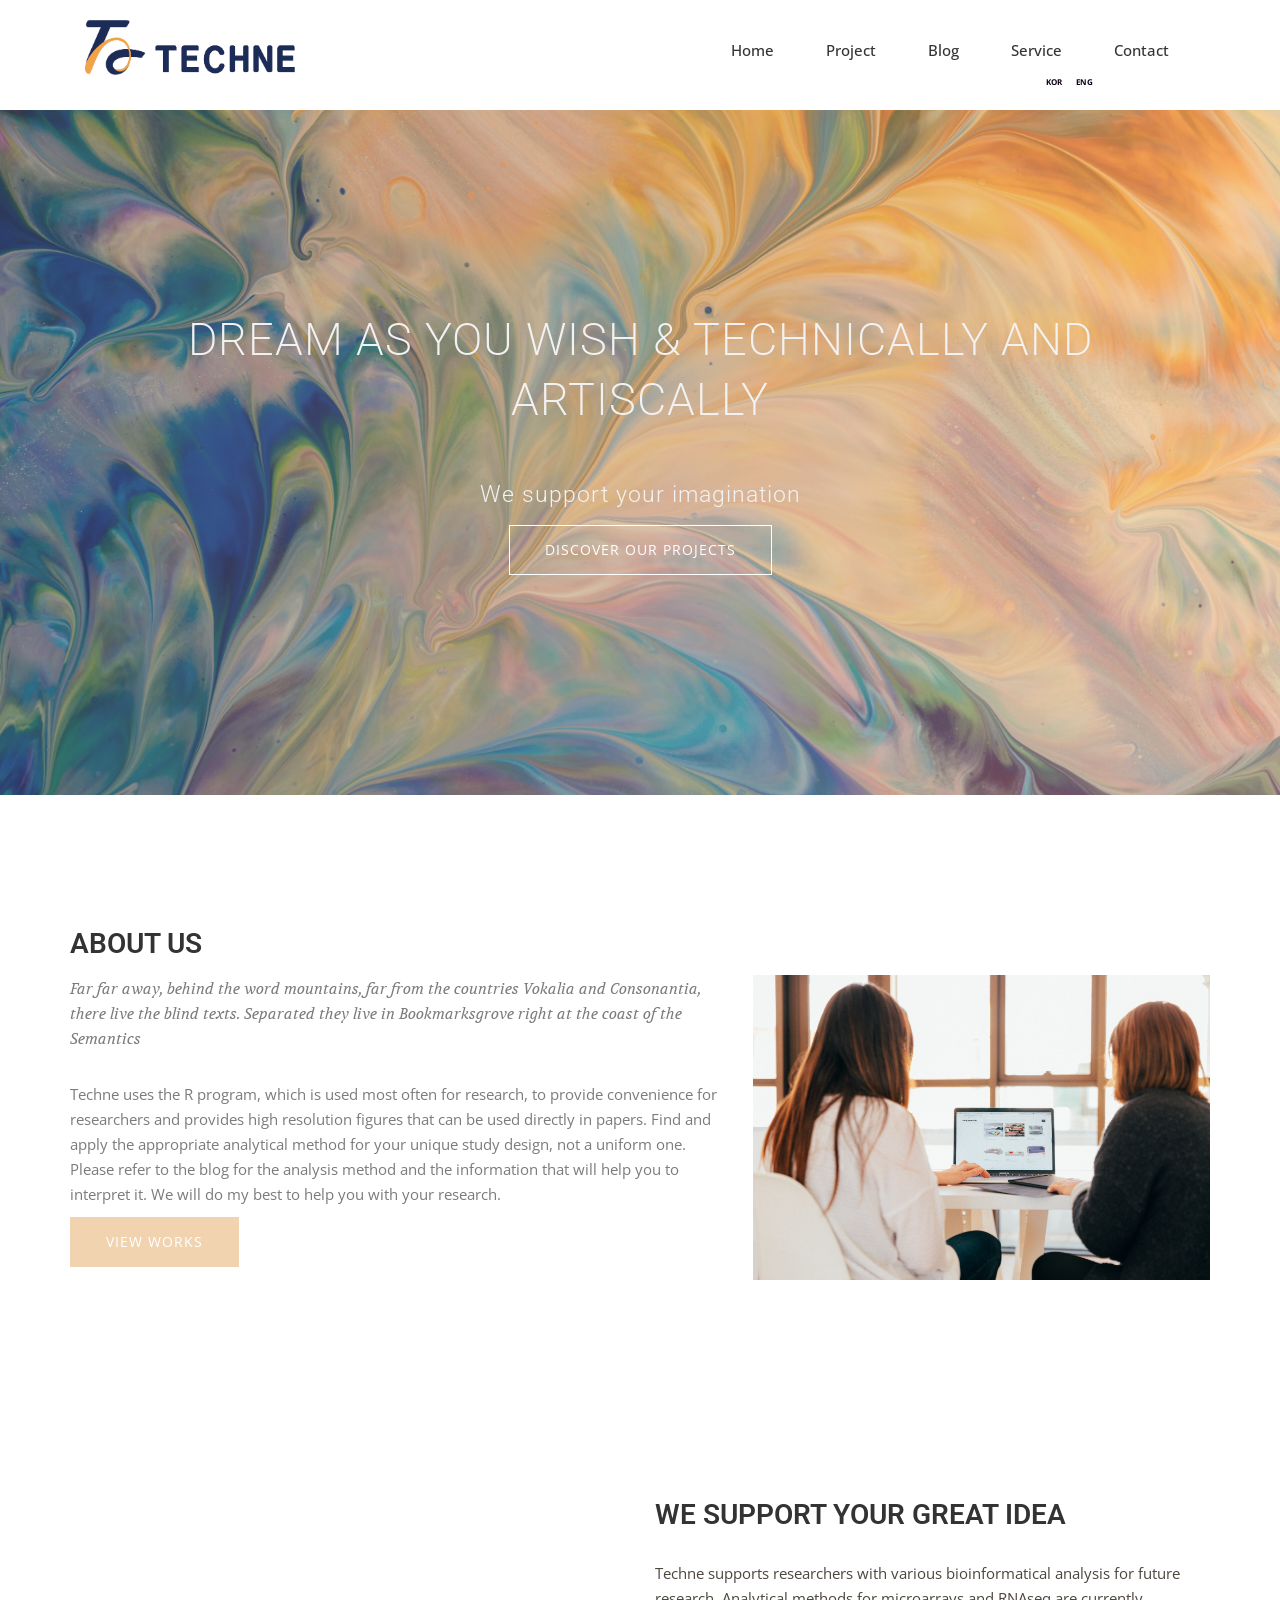
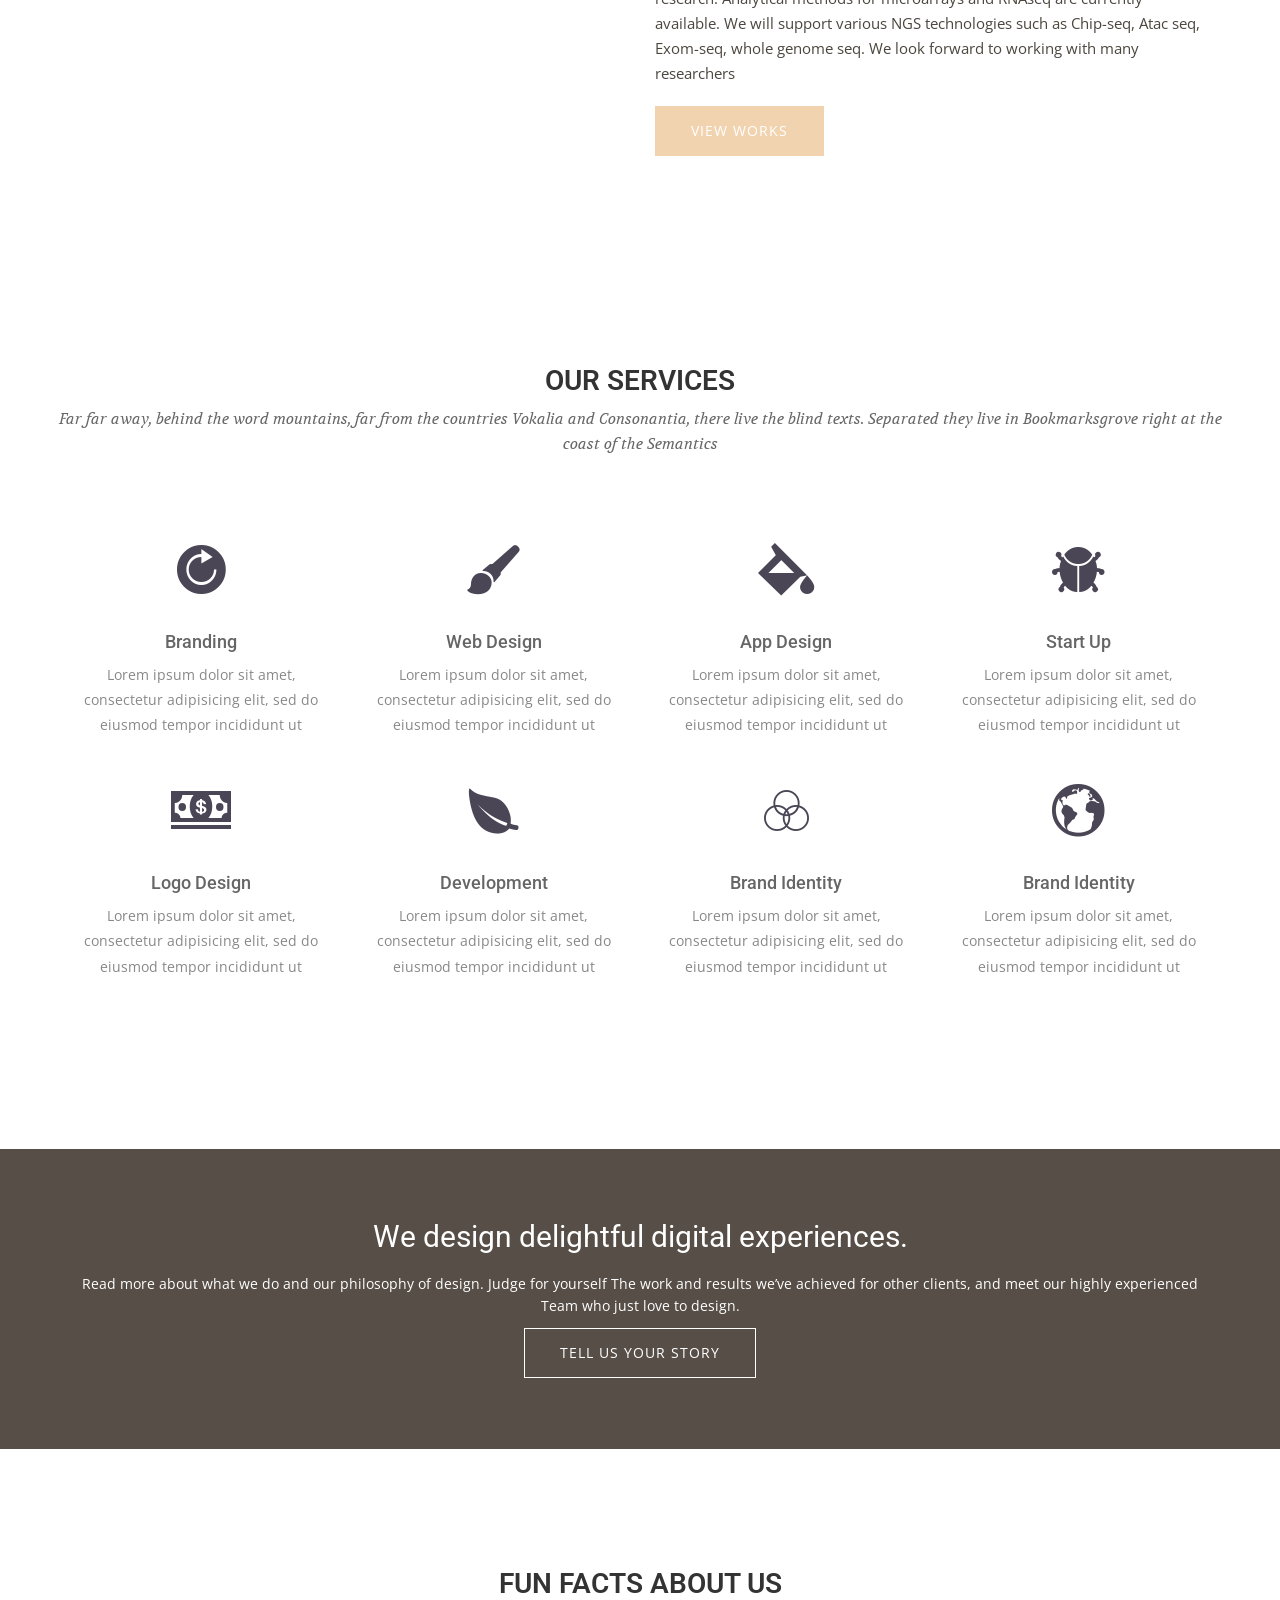
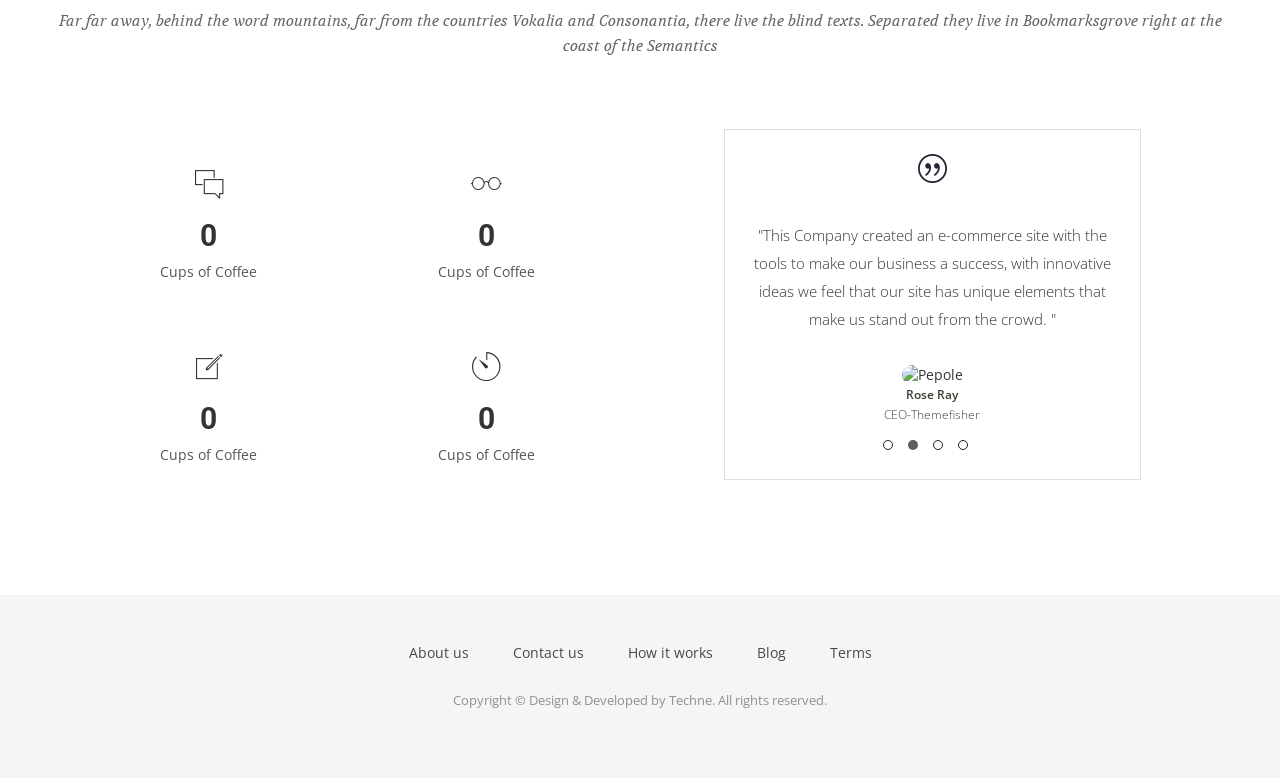
==== index.html @ 2c63ec77 "rebuilding site 2019년 12월  4일 수요일 17시 07분 11초 KST" ====
<!DOCTYPE html>
<html>
<head>
	
	<meta charset="utf-8">
<meta http-equiv="X-UA-Compatible" content="IE=edge">
<meta name="viewport" content="width=device-width, initial-scale=1">
<meta name="description" content="Airspace Hugo theme">
<meta name="author" content="Somrat">










<title>Techne homepage</title>

<meta name="generator" content="Hugo 0.59.0" />


    <link rel="stylesheet" href="https://techne316.github.io/css/owl.carousel.css" />
    <link rel="stylesheet" href="https://techne316.github.io/css/bootstrap.min.css" />
    <link rel="stylesheet" href="https://techne316.github.io/css/font-awesome.min.css" />
    <link rel="stylesheet" href="https://techne316.github.io/css/ionicons.min.css" />
    <link rel="stylesheet" href="https://techne316.github.io/css/animate.css" />
    <link rel="stylesheet" href="https://techne316.github.io/css/syntax.css" />
    <link rel="stylesheet" href="https://techne316.github.io/css/venobox.css" />
<!-- Main Stylesheet -->

<link rel="stylesheet" href="https://techne316.github.io/css/style.min.css" integrity="" media="screen">



<script src="https://techne316.github.io/js/jquery-1.10.2.min.js"></script>
<script src="https://techne316.github.io/js/bootstrap.min.js"></script>
<script src="https://techne316.github.io/js/owl.carousel.min.js"></script>
<script src="https://techne316.github.io/js/plugins.js"></script>
<script src="https://techne316.github.io/js/venobox.min.js"></script>


<!-- Main Script -->

<script src="https://techne316.github.io/js/main.min.js"></script>

<!-- google analitycs -->
<script>
    (function(i,s,o,g,r,a,m){i['GoogleAnalyticsObject']=r;i[r]=i[r]||function(){
    (i[r].q=i[r].q||[]).push(arguments)},i[r].l=1*new Date();a=s.createElement(o),
    m=s.getElementsByTagName(o)[0];a.async=1;a.src=g;m.parentNode.insertBefore(a,m)
    })(window,document,'script','//www.google-analytics.com/analytics.js','ga');
    ga('create', 'Your ID', 'auto');
    ga('send', 'pageview');
</script>




</head>
<body>

	
<header>
  <div class="container">
    <div class="row">
      <div class="col-md-12">

        
        <nav class="navbar navbar-default">
          <div class="container-fluid">
            
            <div class="navbar-header">
              <button type="button" class="navbar-toggle collapsed" data-toggle="collapse" data-target="#bs-example-navbar-collapse-1">
              </button>
              <a class="navbar-brand" href="https://techne316.github.io/">
                <img src="https://techne316.github.io/img/Techne.png" alt="Techne homepage Logo" style="width:210px;height:55px;">
              </a>
            </div>

            
              <div class="collapse navbar-collapse" id="bs-example-navbar-collapse-1">
                <ul class="nav navbar-nav navbar-right">
                  <li><a href="https://techne316.github.io/"> Home </a>
                  </li>
                  
                  
                  <li class="nav-item dropdown">
                    <a class="nav-link dropdown-toggle" href="#" role="button" data-toggle="dropdown" aria-haspopup="true" aria-expanded="false">
                      Project
                    </a>
                    <div class="dropdown-menu" >
                      
                      <a class="dropdown-item" href="/microarray">Microarray</a>
                      
                      <a class="dropdown-item" href="/rnaseq">RNAseq</a>
                      
                    </div>
                  </li>
                  
                  
                  
                  <li class="nav-item">
                    <a class="nav-link" href="/blog">Blog</a>
                  </li>
                  
                  
                  
                  <li class="nav-item">
                    <a class="nav-link" href="/service">Service</a>
                  </li>
                  
                  
                  
                  <li class="nav-item">
                    <a class="nav-link" href="/contact">Contact</a>
                  </li>
                  
                  
                </ul>
               </div> 
          </div>
        </nav> 
               <div class ="row">
                 <div class="col-md-10"></div>
                 <div class="col-md-2">
                  <ul class="list-inline lang-list">
                  
                  <li class="list-inline-item"><a href="https://techne316.github.io/kor/" style="text-align:right;font-size:60%;">KOR</a></li>
                  
                  <li class="list-inline-item"><a href="https://techne316.github.io/" style="text-align:right;font-size:60%;">ENG</a></li>
                  
                  </ul>
                 </div> 

      </div>
    </div>
  </div>

</header>

	
<!-- Slider Start -->
<section id="slider" style="background-image: url('https://techne316.github.io/img/pawel-czerwinski-aMPfitH2tT0-unsplash.jpg.webp'),url('https://techne316.github.io/img/pawel-czerwinski-aMPfitH2tT0-unsplash.jpg');">
    <div class="container">
        <div class="row">
            <div class="col-md-10 col-md-offset-1">
                <div class="block text-center">
                    <h1 class="animated fadeInUp text-uppercase">Dream as you wish & technically and artiscally</h1>
                    <p class="animated fadeInUp">We support your imagination</p>
                    <a class="btn btn-main btn-solid-border" href="https://techne316.github.io/" >Discover Our Projects</a>
                </div>
            </div>
        </div>
    </div>
</section>


	
<section id="intro">
  <div class="container">
    <div class="row">
      <div class="col-md-7 col-sm-12">
        <div class="block">
          <div class="section-title">
            <h2>About Us</h2>
            <p>Far far away, behind the word mountains, far from the countries Vokalia and Consonantia, there live the blind texts. Separated they live in Bookmarksgrove right at the coast of the Semantics</p>
          </div>
          <p>Techne uses the R program, which is used most often for research, to provide convenience for researchers and provides high resolution figures that can be used directly in papers. Find and apply the appropriate analytical method for your unique study design, not a uniform one. Please refer to the blog for the analysis method and the information that will help you to interpret it. We will do my best to help you with your research.</p>
          
          <a href="#" class="btn btn-main">View Works</a>
      
        </div>
      </div>
      <div class="col-md-5 col-sm-12">
        <div class="block">
         <img src=" https://techne316.github.io/img/kobu-agency-7okkFhxrxNw-unsplash.jpg " alt="Img">
        </div>
      </div>
    </div>
  </div>
</section>

	<section id="feature" style="background-image: url('https://techne316.github.io/img/allie-smith-zp-0uEqBwpU-unsplash.jpg.webp'),url('https://techne316.github.io/img/allie-smith-zp-0uEqBwpU-unsplash.jpg');">
<div class="container">
  <div class="row">
    <div class="col-md-6 col-md-offset-6">
      <h2 class="text-uppercase">We support your great idea</h2>
      <p>
      	Techne supports researchers with various bioinformatical analysis for future research. Analytical methods for microarrays and RNAseq are currently available. We will support various NGS technologies such as Chip-seq, Atac seq, Exom-seq, whole genome seq. We look forward to working with many researchers
      </p>
      
      	<a href="#" class="btn btn-main">View Works</a>
      
    </div>
  </div>
</div>
</section>

	


<section id="service">
  <div class="container">

    
    <div class="row">
      <div class="section-title">
        <h2>Our Services</h2>
        <p>Far far away, behind the word mountains, far from the countries Vokalia and Consonantia, there live the blind texts. Separated they live in Bookmarksgrove right at the coast of the Semantics
</p>
      </div>
    </div>

    
    <div class="row">
      
      <div class="col-sm-6 col-md-3">
        <div class="service-item">
          <i class="ion-ios-refresh"></i>
          <h4>Branding</h4>
          <p>Lorem ipsum dolor sit amet, consectetur adipisicing elit, sed do eiusmod tempor incididunt ut
</p>
        </div>
      </div>
      
      <div class="col-sm-6 col-md-3">
        <div class="service-item">
          <i class="ion-paintbrush"></i>
          <h4>Web Design</h4>
          <p>Lorem ipsum dolor sit amet, consectetur adipisicing elit, sed do eiusmod tempor incididunt ut
</p>
        </div>
      </div>
      
      <div class="col-sm-6 col-md-3">
        <div class="service-item">
          <i class="ion-paintbucket"></i>
          <h4>App Design</h4>
          <p>Lorem ipsum dolor sit amet, consectetur adipisicing elit, sed do eiusmod tempor incididunt ut
</p>
        </div>
      </div>
      
      <div class="col-sm-6 col-md-3">
        <div class="service-item">
          <i class="ion-bug"></i>
          <h4>Start Up</h4>
          <p>Lorem ipsum dolor sit amet, consectetur adipisicing elit, sed do eiusmod tempor incididunt ut
</p>
        </div>
      </div>
      
      <div class="col-sm-6 col-md-3">
        <div class="service-item">
          <i class="ion-cash"></i>
          <h4>Logo Design</h4>
          <p>Lorem ipsum dolor sit amet, consectetur adipisicing elit, sed do eiusmod tempor incididunt ut
</p>
        </div>
      </div>
      
      <div class="col-sm-6 col-md-3">
        <div class="service-item">
          <i class="ion-leaf"></i>
          <h4>Development</h4>
          <p>Lorem ipsum dolor sit amet, consectetur adipisicing elit, sed do eiusmod tempor incididunt ut
</p>
        </div>
      </div>
      
      <div class="col-sm-6 col-md-3">
        <div class="service-item">
          <i class="ion-ios-color-filter-outline"></i>
          <h4>Brand Identity</h4>
          <p>Lorem ipsum dolor sit amet, consectetur adipisicing elit, sed do eiusmod tempor incididunt ut
</p>
        </div>
      </div>
      
      <div class="col-sm-6 col-md-3">
        <div class="service-item">
          <i class="ion-earth"></i>
          <h4>Brand Identity</h4>
          <p>Lorem ipsum dolor sit amet, consectetur adipisicing elit, sed do eiusmod tempor incididunt ut</p>
        </div>
      </div>
      
    </div>
  </div>
</section>



	
<section id="call-to-action" style="background-image: url('https://techne316.github.io/img/call-to-action-bg.jpg');">
  
  <div class="container">
    <div class="row">
      <div class ="col-md-3"></div>
      <div class="col-md-12">
        <div class="block">
          <h2>We design delightful digital experiences.</h2>
          <p>Read more about what we do and our philosophy of design. Judge for yourself The work and results we’ve achieved for other clients, and meet our highly experienced Team who just love to design.</p>
          
          <a class="btn btn-main btn-solid-border" href="#" >tell us your story</a>
          
        </div>
      </div>
      <div class="col-md-3"></div>
    </div>
  </div>
</section>


	




<section id="testimonial">
  <div class="container">
    
    <div class="row">
      <div class="section-title text-center">
        <h2>Fun Facts About Us</h2>
        <p>Far far away, behind the word mountains, far from the countries Vokalia and Consonantia, there live the blind texts. Separated they live in Bookmarksgrove right at the coast of the Semantics
</p>
      </div>
    </div>

    <div class="row">
      
      <div class="col-md-6">
        <div class="block">
          
          <ul class="counter-box clearfix">
            
            <li>
              <div class="block">
                <i class="ion-ios-chatboxes-outline"></i>
                <h4 class="counter" data-count="2000">0</h4>
                <span>Cups of Coffee</span>
              </div>
            </li>
            
            <li>
              <div class="block">
                <i class="ion-ios-glasses-outline"></i>
                <h4 class="counter" data-count="2000">0</h4>
                <span>Cups of Coffee</span>
              </div>
            </li>
            
            <li>
              <div class="block">
                <i class="ion-ios-compose-outline"></i>
                <h4 class="counter" data-count="2000">0</h4>
                <span>Cups of Coffee</span>
              </div>
            </li>
            
            <li>
              <div class="block">
                <i class="ion-ios-timer-outline"></i>
                <h4 class="counter" data-count="2000">0</h4>
                <span>Cups of Coffee</span>
              </div>
            </li>
            
          </ul>
        </div>
      </div>
      
      
      <div class="col-md-6">
        <div class="testimonial-carousel">
          <div id="testimonial-slider" class="owl-carousel">
            
            <div>
                <img src="https://techne316.github.io/img/cotation.png" alt="IMG">
                <p>"This Company created an e-commerce site with the tools to make our business a success, with innovative ideas we feel that our site has unique elements that make us stand out from the crowd.
"</p>
                <div class="user">
                  <img src="https://techne316.github.io/img/item-img1.jpg" alt="Pepole">
                  <p><span>Rose Ray</span> CEO-Themefisher</p>
                </div>
            </div>
            
            <div>
                <img src="https://techne316.github.io/img/cotation.png" alt="IMG">
                <p>"This Company created an e-commerce site with the tools to make our business a success, with innovative ideas we feel that our site has unique elements that make us stand out from the crowd.
"</p>
                <div class="user">
                  <img src="https://techne316.github.io/img/item-img1.jpg" alt="Pepole">
                  <p><span>Rose Ray</span> CEO-Themefisher</p>
                </div>
            </div>
            
            <div>
                <img src="https://techne316.github.io/img/cotation.png" alt="IMG">
                <p>"This Company created an e-commerce site with the tools to make our business a success, with innovative ideas we feel that our site has unique elements that make us stand out from the crowd.
"</p>
                <div class="user">
                  <img src="https://techne316.github.io/img/item-img1.jpg" alt="Pepole">
                  <p><span>Rose Ray</span> CEO-Themefisher</p>
                </div>
            </div>
            
            <div>
                <img src="https://techne316.github.io/img/cotation.png" alt="IMG">
                <p>"This Company created an e-commerce site with the tools to make our business a success, with innovative ideas we feel that our site has unique elements that make us stand out from the crowd.
"</p>
                <div class="user">
                  <img src="https://techne316.github.io/img/item-img1.jpg" alt="Pepole">
                  <p><span>Rose Ray</span> CEO-Themefisher</p>
                </div>
            </div>
            
          </div>
        </div>
      </div>
      
    </div>
  </div>
</section>



	
<footer>
  <div class="container">
    <div class="row">
      <div class="col-md-12">
        <div class="footer-manu">
          <ul>
            
            <li><a href="#">About us</a></li>
            
            <li><a href="#">Contact us</a></li>
            
            <li><a href="#">How it works</a></li>
            
            <li><a href="#">Blog</a></li>
            
            <li><a href="#">Terms</a></li>
            
          </ul>
        </div>
        <p>Copyright &copy; Design &amp; Developed by Techne. All rights reserved.</p>
      </div>
    </div>
  </div>
</footer>


</body>
</html>
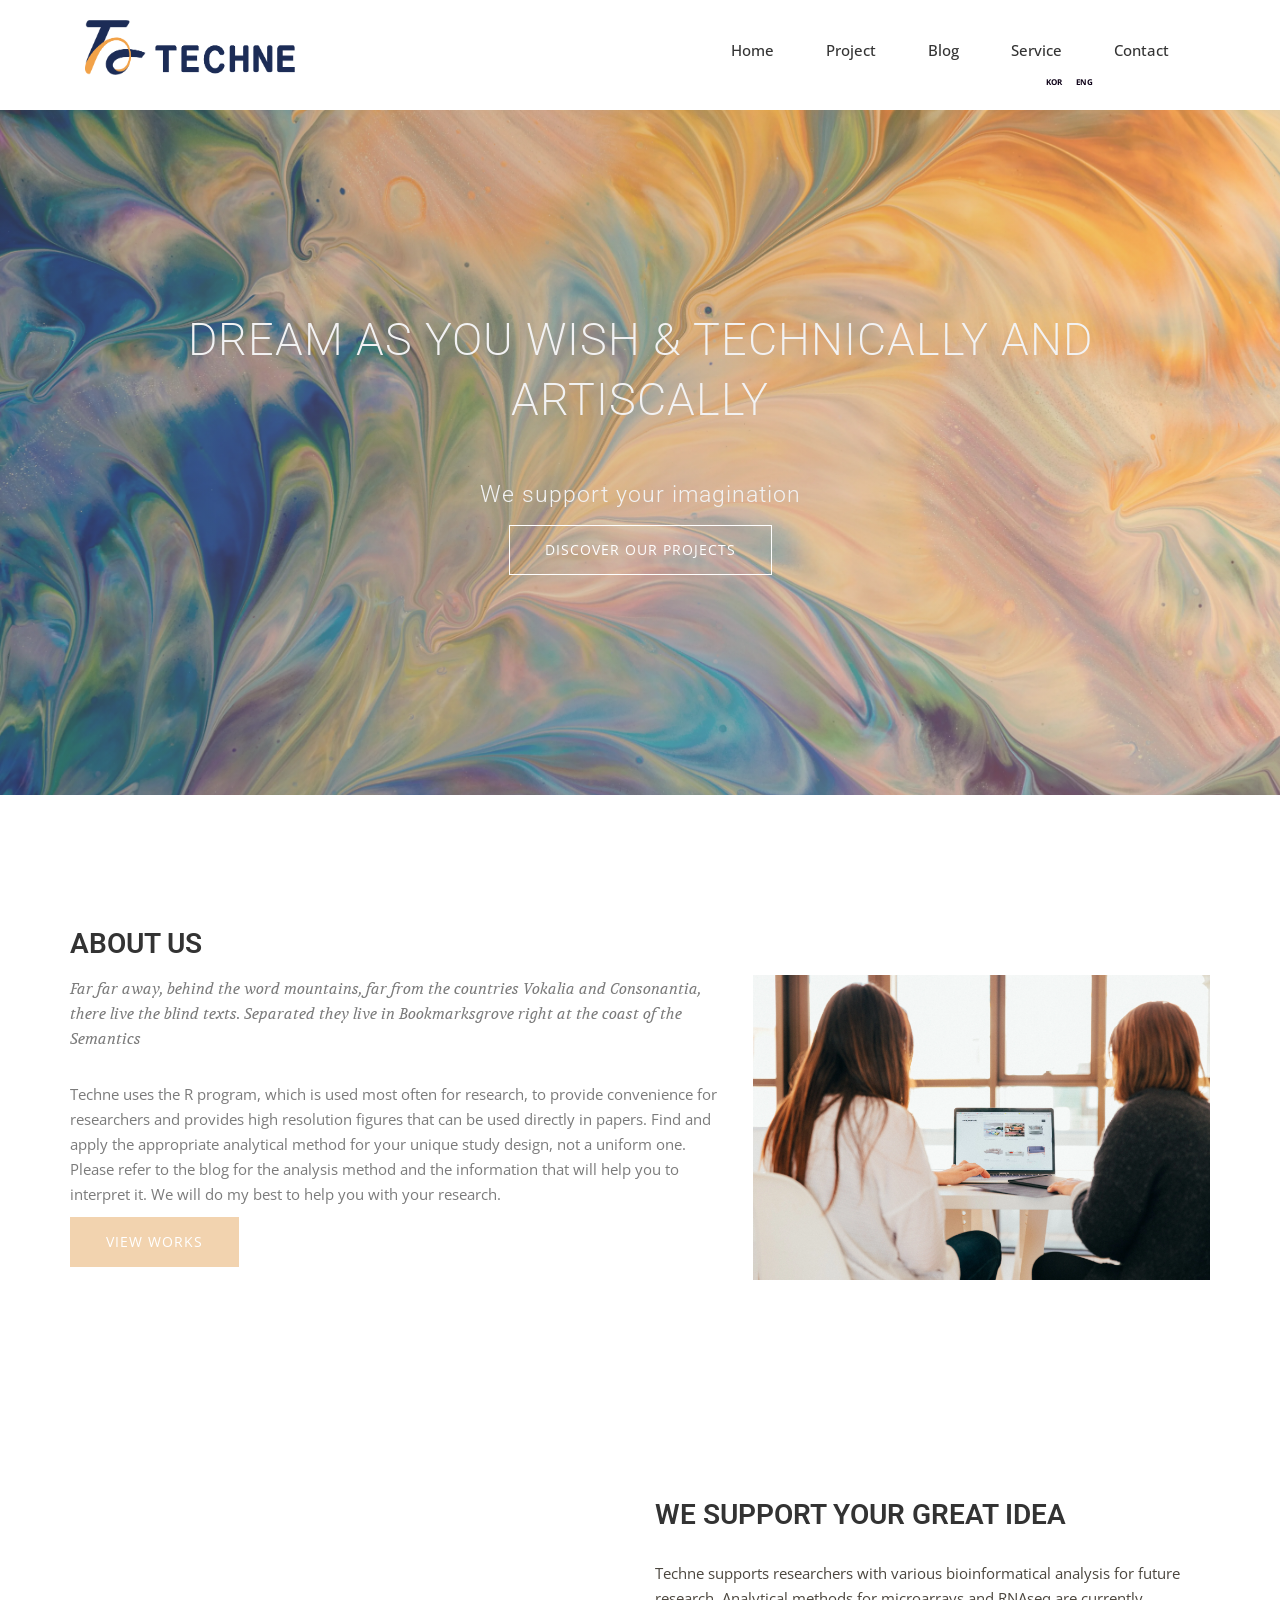
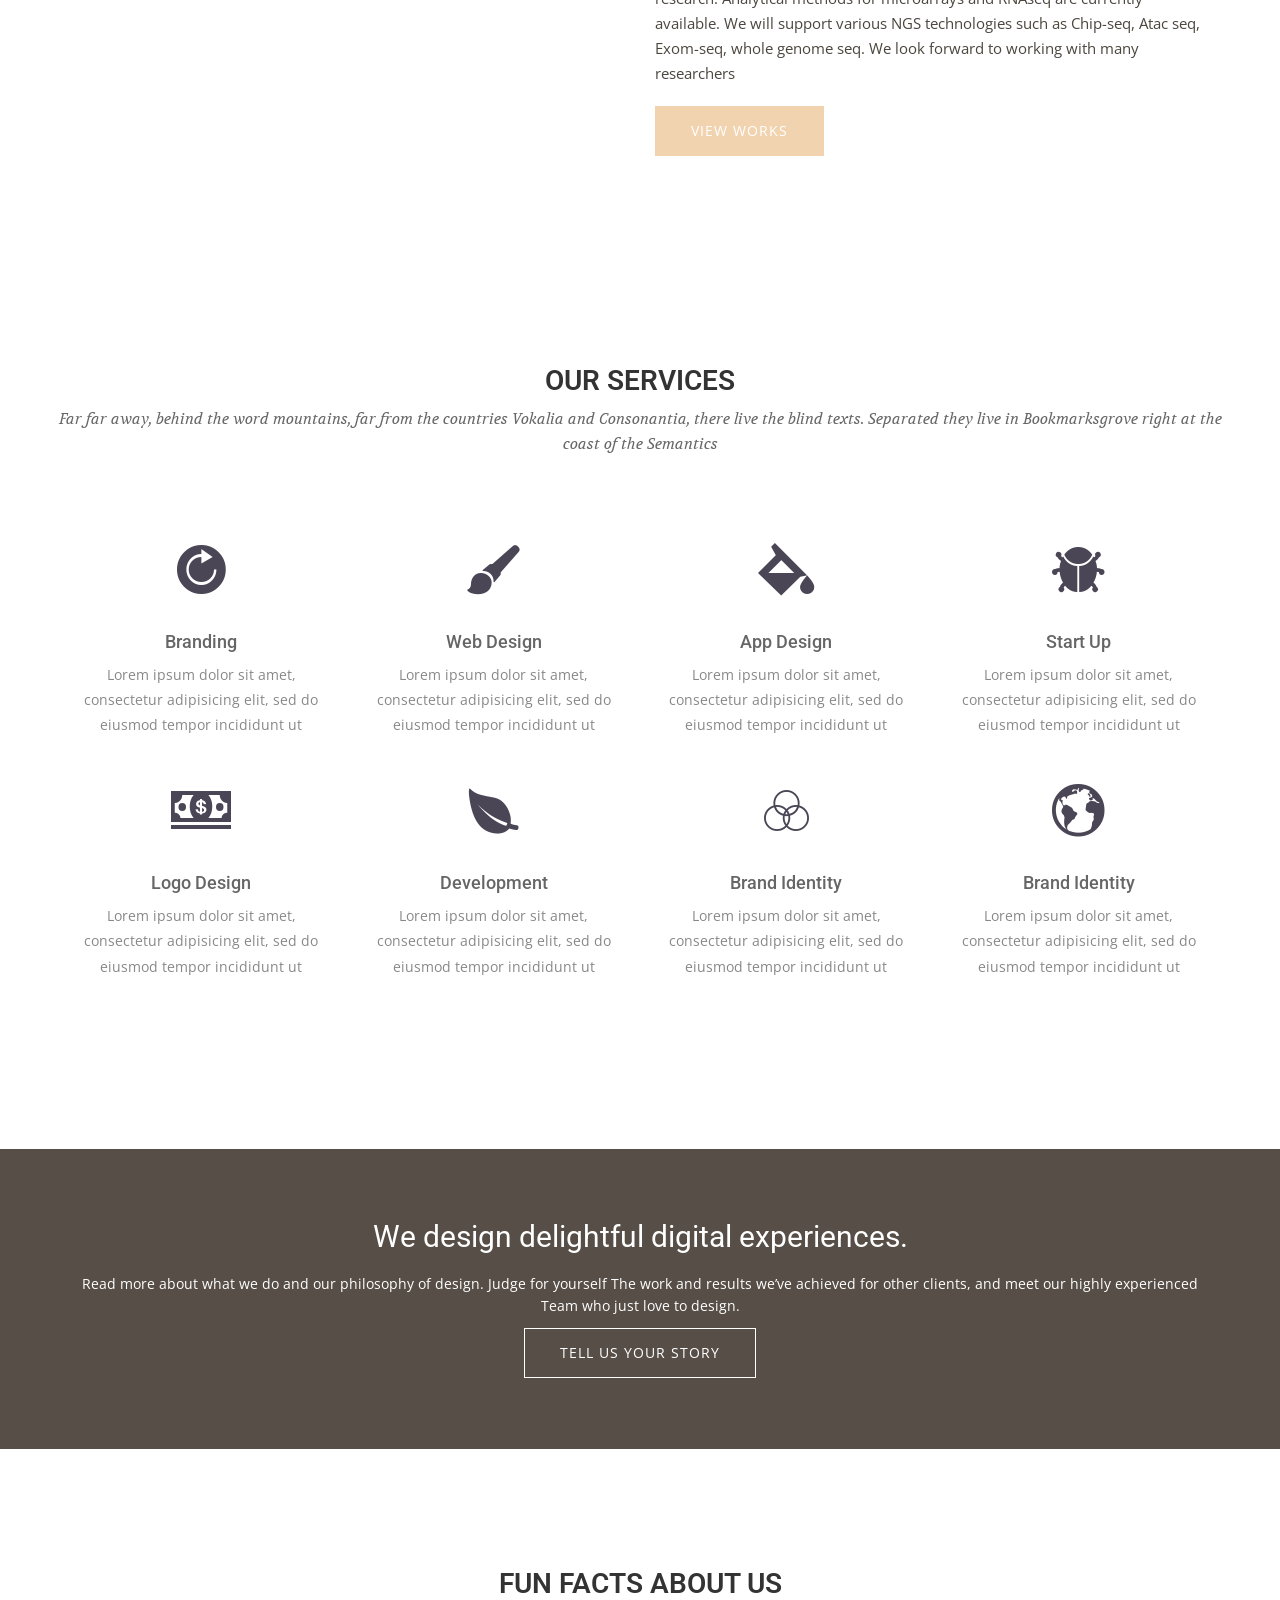
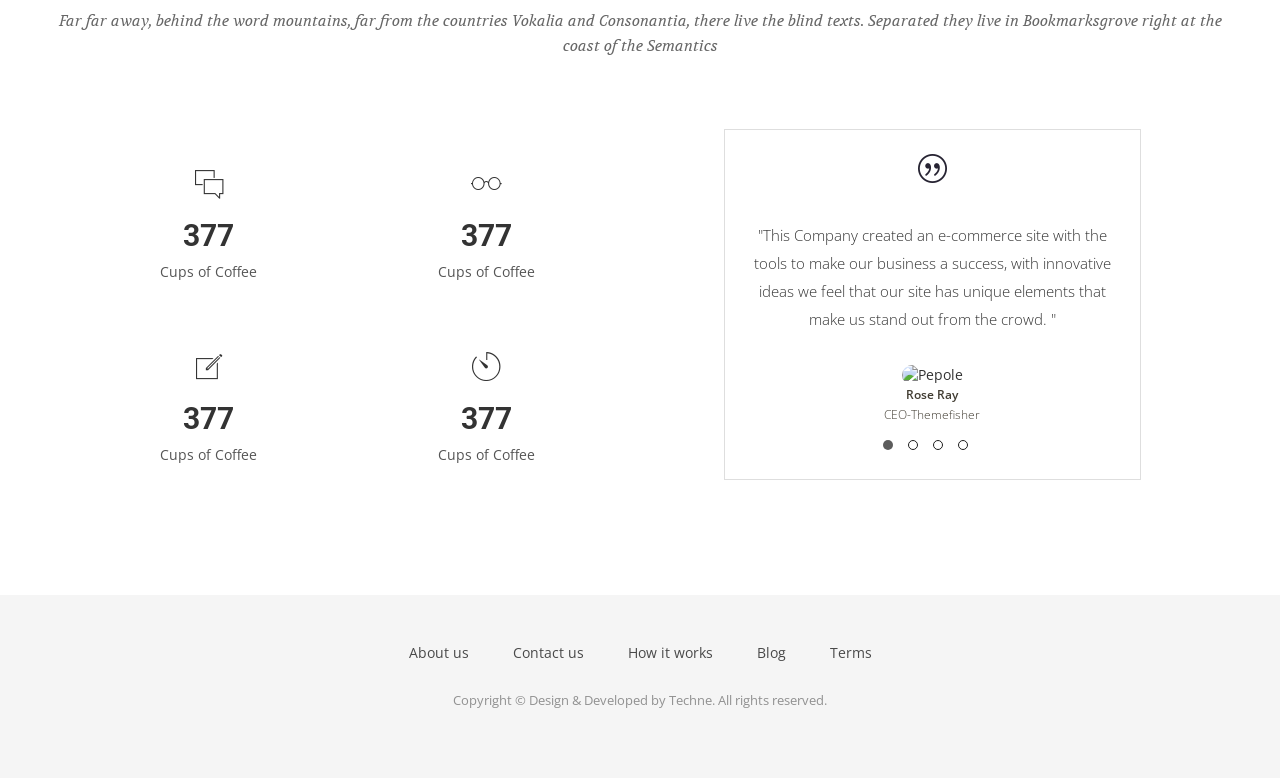
==== commit 4c61f049: "rebuilding site 2019년 12월  4일 수요일 17시 56분 13초 KST" ====
--- a/index.html
+++ b/index.html
@@ -176,7 +176,7 @@
       </div>
       <div class="col-md-5 col-sm-12">
         <div class="block">
-         <img src=" https://techne316.github.io/img/kobu-agency-7okkFhxrxNw-unsplash.jpg " alt="Img">
+         <img src=" https://techne316.github.io/img/kobu-agency-7okkFhxrxNw-unsplash.jpg.webp " alt="Img">
         </div>
       </div>
     </div>
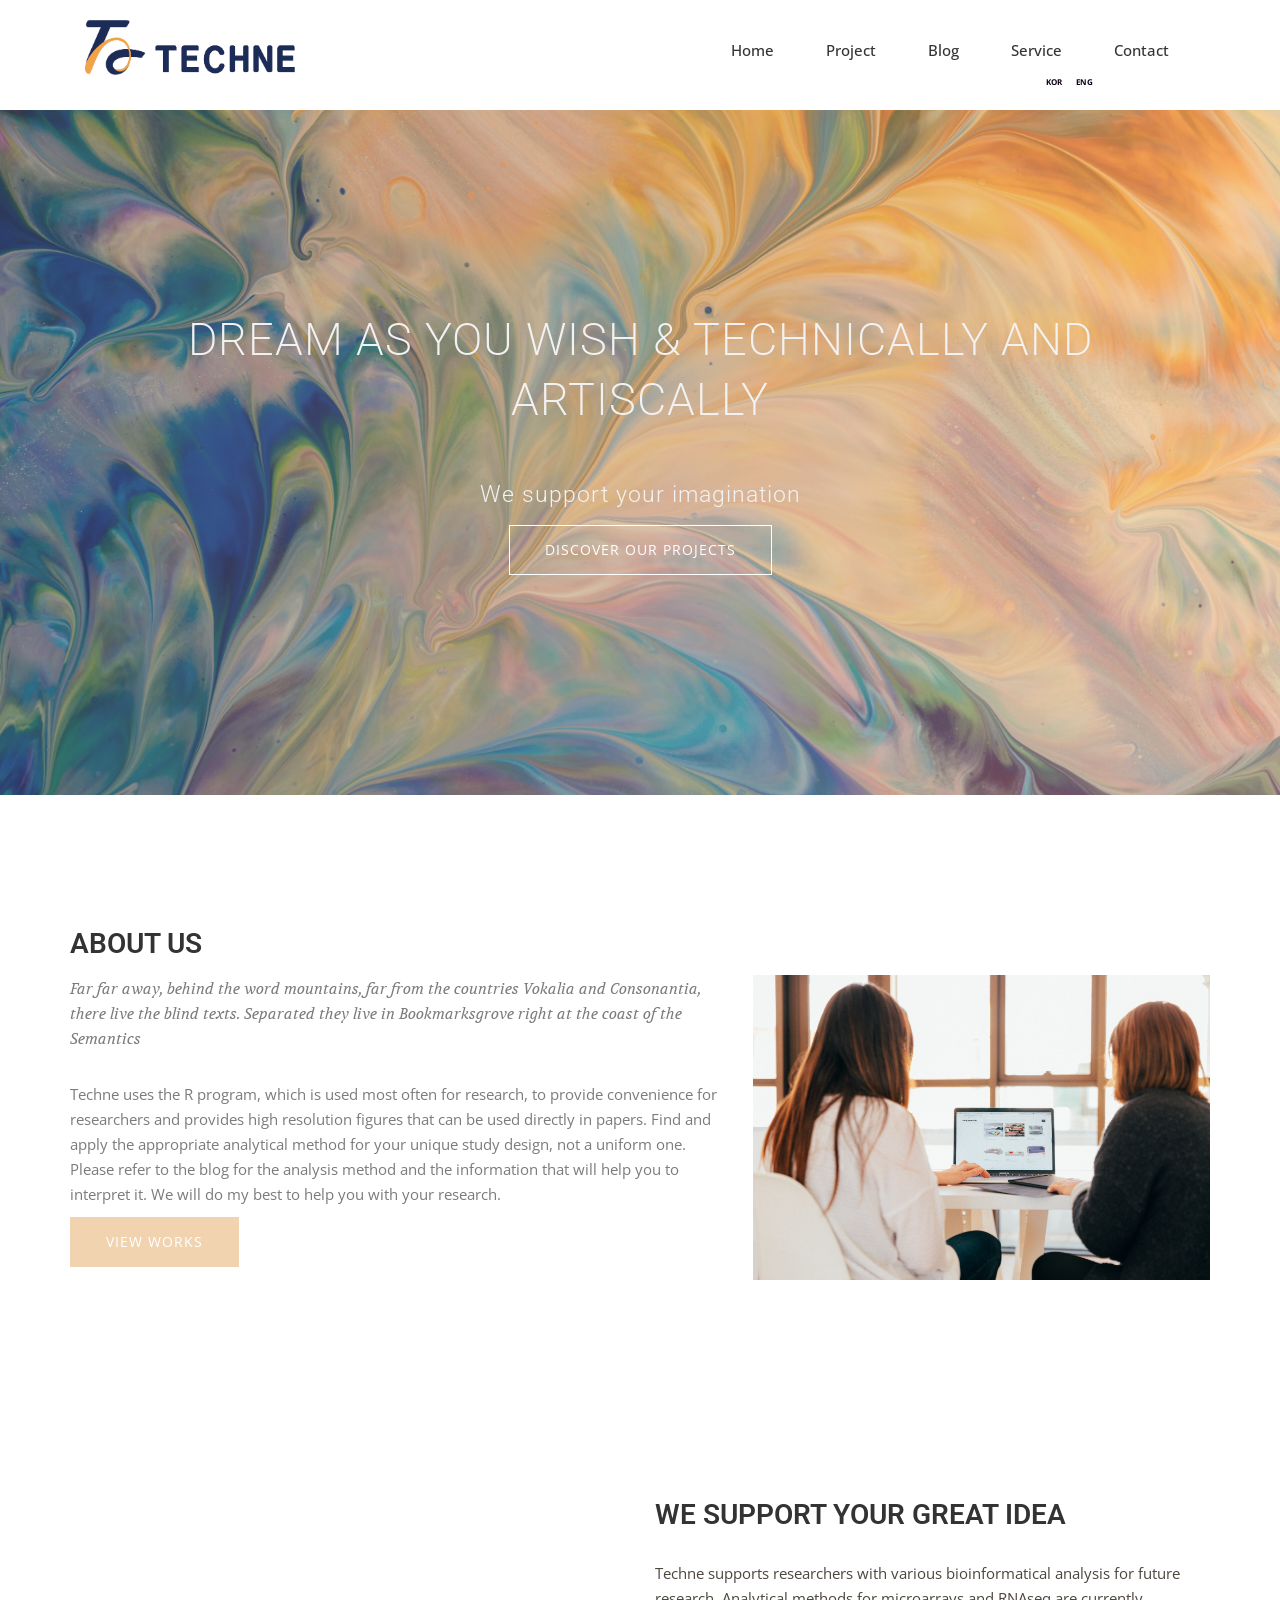
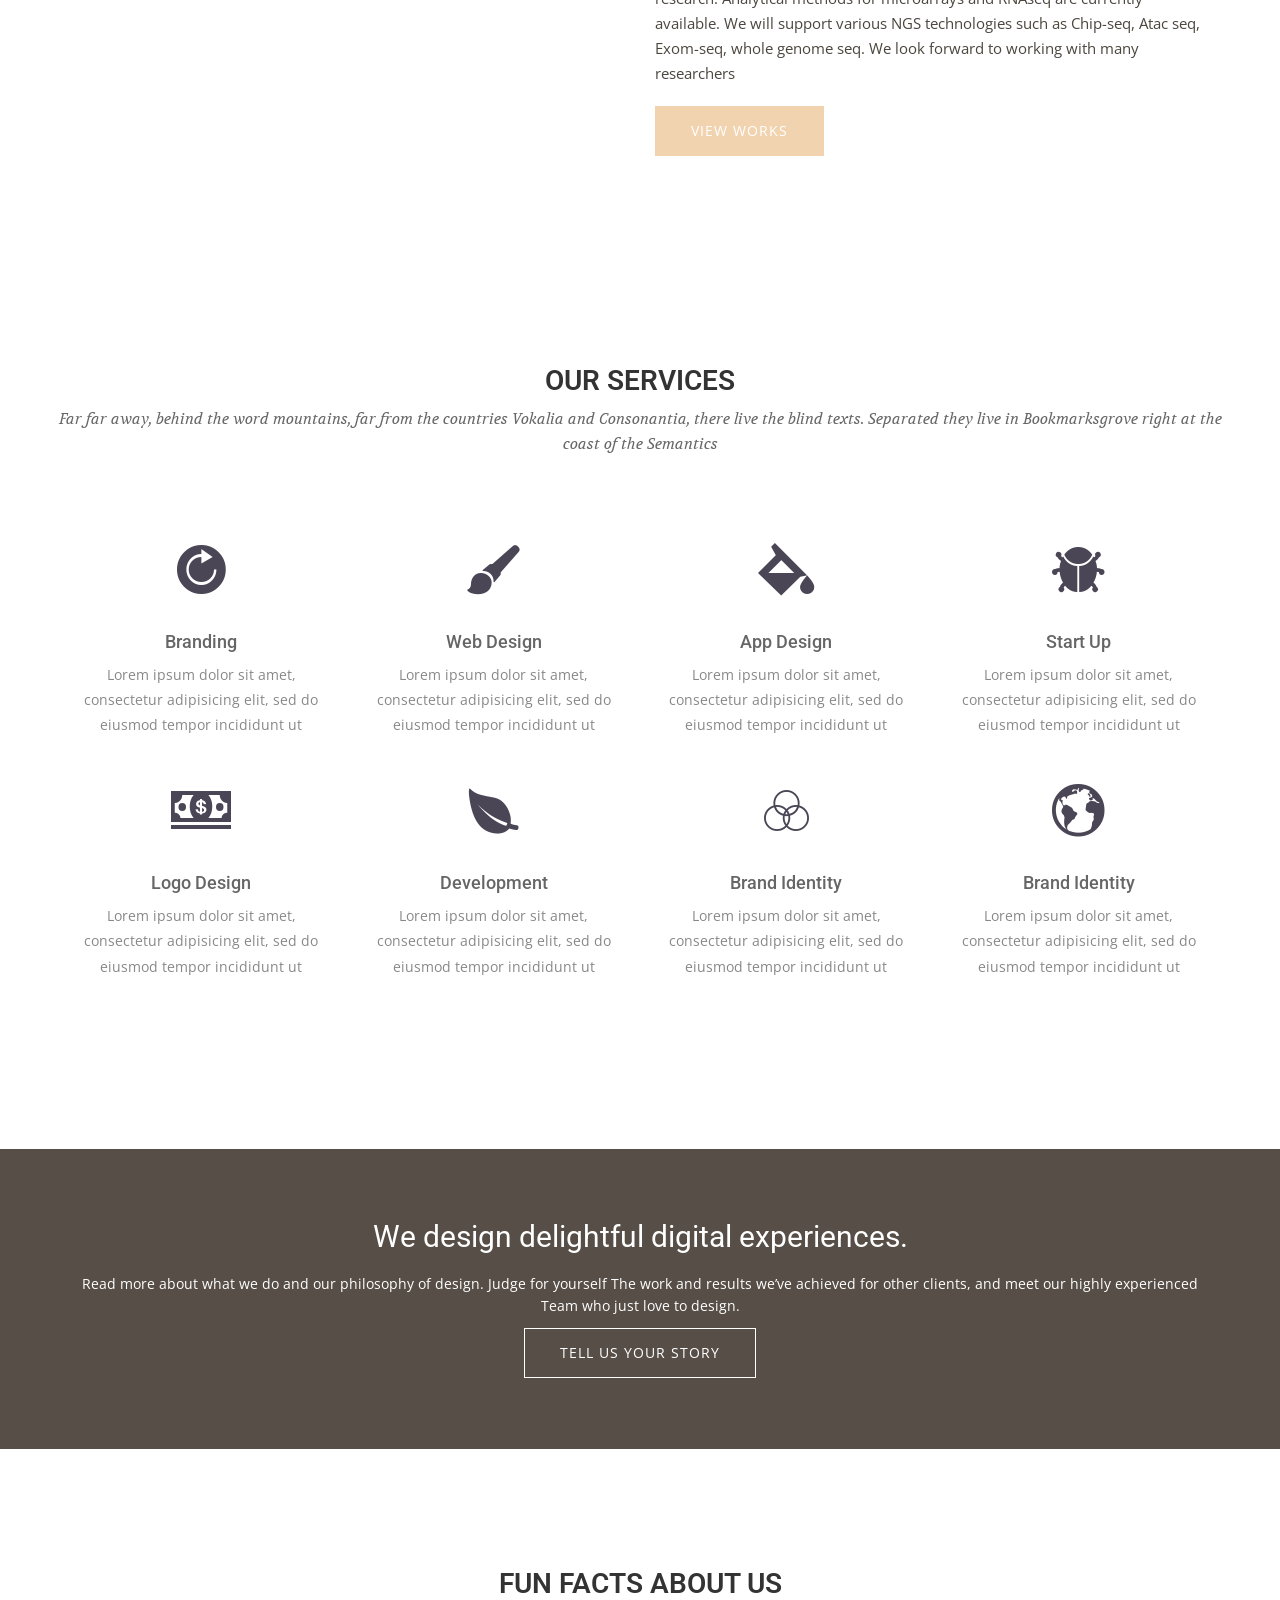
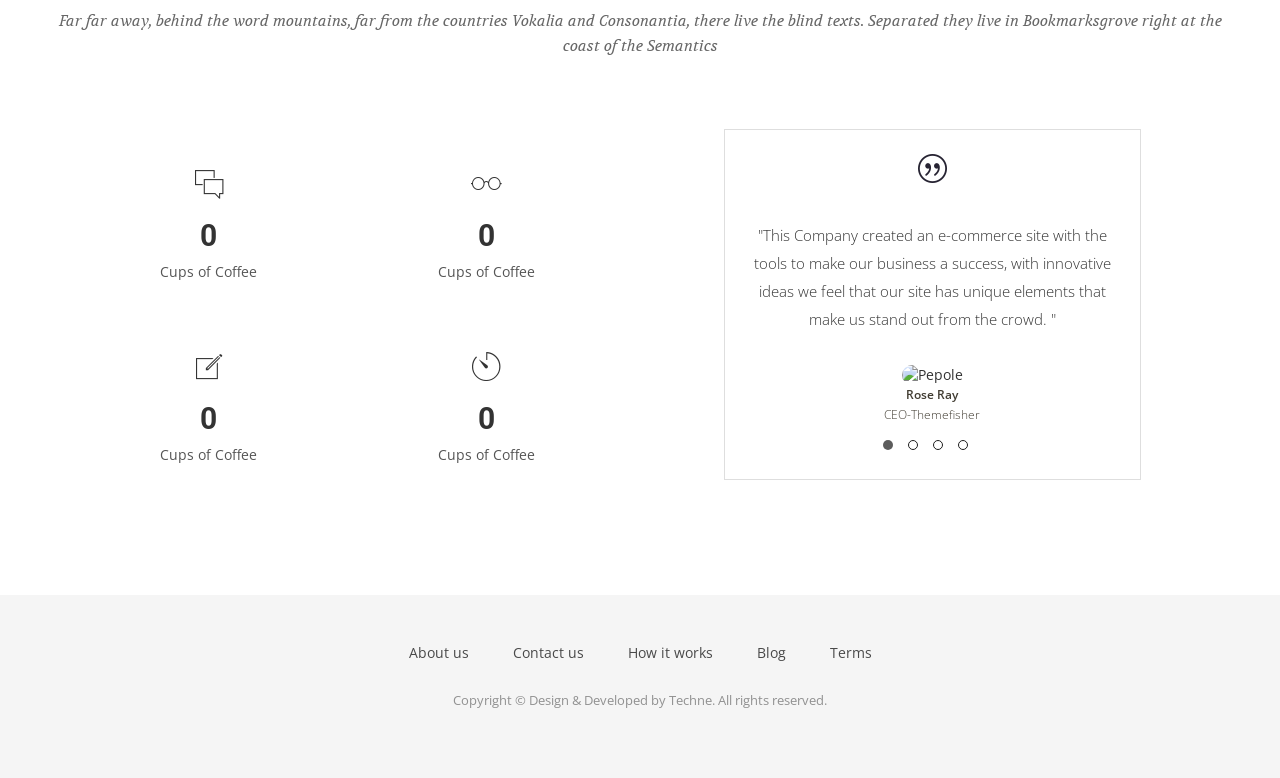
==== commit 16f0f906: "rebuilding site 2019년 12월  4일 수요일 18시 02분 51초 KST" ====
--- a/index.html
+++ b/index.html
@@ -176,7 +176,7 @@
       </div>
       <div class="col-md-5 col-sm-12">
         <div class="block">
-         <img src=" https://techne316.github.io/img/kobu-agency-7okkFhxrxNw-unsplash.jpg.webp " alt="Img">
+         <img src=" https://techne316.github.io/img/kobu-agency-7okkFhxrxNw-unsplash.jpg " alt="Img">
         </div>
       </div>
     </div>
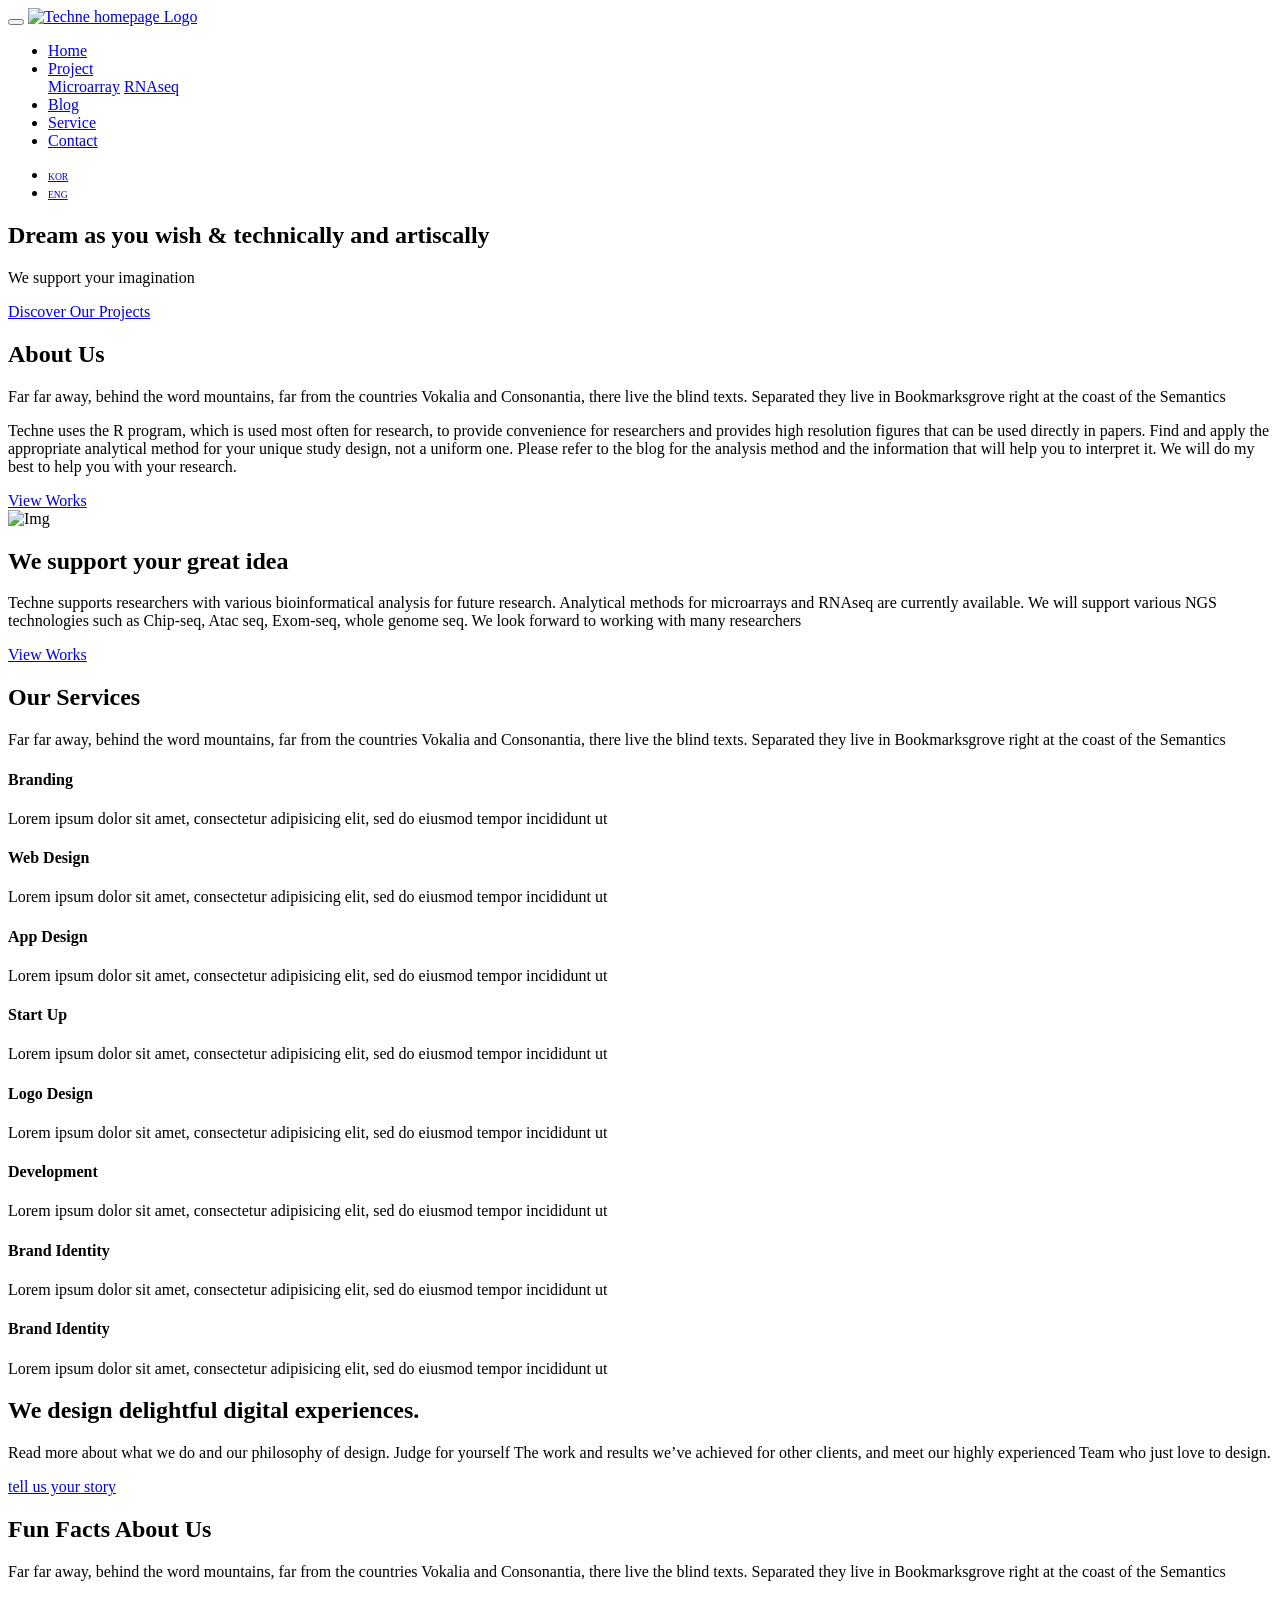
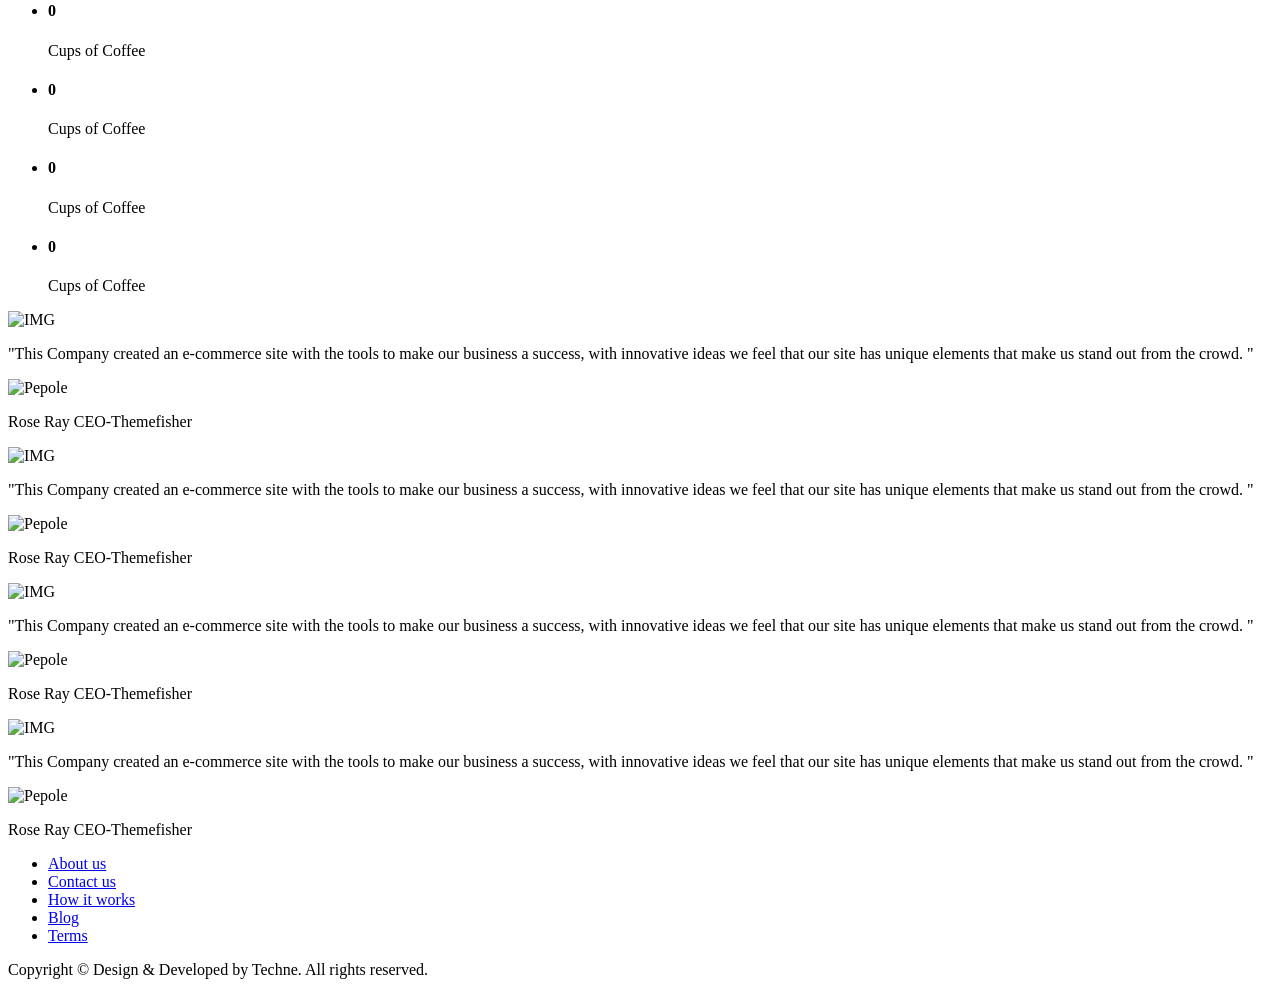
==== commit df5ffea0: "rebuilding site 2019년 12월  4일 수요일 19시 58분 47초 KST" ====
--- a/index.html
+++ b/index.html
@@ -22,29 +22,29 @@
 <meta name="generator" content="Hugo 0.59.0" />
 
 
-    <link rel="stylesheet" href="https://techne316.github.io/css/owl.carousel.css" />
-    <link rel="stylesheet" href="https://techne316.github.io/css/bootstrap.min.css" />
-    <link rel="stylesheet" href="https://techne316.github.io/css/font-awesome.min.css" />
-    <link rel="stylesheet" href="https://techne316.github.io/css/ionicons.min.css" />
-    <link rel="stylesheet" href="https://techne316.github.io/css/animate.css" />
-    <link rel="stylesheet" href="https://techne316.github.io/css/syntax.css" />
-    <link rel="stylesheet" href="https://techne316.github.io/css/venobox.css" />
+    <link rel="stylesheet" href="http://localhost:1313/css/owl.carousel.css" />
+    <link rel="stylesheet" href="http://localhost:1313/css/bootstrap.min.css" />
+    <link rel="stylesheet" href="http://localhost:1313/css/font-awesome.min.css" />
+    <link rel="stylesheet" href="http://localhost:1313/css/ionicons.min.css" />
+    <link rel="stylesheet" href="http://localhost:1313/css/animate.css" />
+    <link rel="stylesheet" href="http://localhost:1313/css/syntax.css" />
+    <link rel="stylesheet" href="http://localhost:1313/css/venobox.css" />
 <!-- Main Stylesheet -->
 
-<link rel="stylesheet" href="https://techne316.github.io/css/style.min.css" integrity="" media="screen">
-
-
-
-<script src="https://techne316.github.io/js/jquery-1.10.2.min.js"></script>
-<script src="https://techne316.github.io/js/bootstrap.min.js"></script>
-<script src="https://techne316.github.io/js/owl.carousel.min.js"></script>
-<script src="https://techne316.github.io/js/plugins.js"></script>
-<script src="https://techne316.github.io/js/venobox.min.js"></script>
+<link rel="stylesheet" href="http://localhost:1313/css/style.min.css" integrity="" media="screen">
+
+
+
+<script src="http://localhost:1313/js/jquery-1.10.2.min.js"></script>
+<script src="http://localhost:1313/js/bootstrap.min.js"></script>
+<script src="http://localhost:1313/js/owl.carousel.min.js"></script>
+<script src="http://localhost:1313/js/plugins.js"></script>
+<script src="http://localhost:1313/js/venobox.min.js"></script>
 
 
 <!-- Main Script -->
 
-<script src="https://techne316.github.io/js/main.min.js"></script>
+<script src="http://localhost:1313/js/main.min.js"></script>
 
 <!-- google analitycs -->
 <script>
@@ -75,15 +75,15 @@
             <div class="navbar-header">
               <button type="button" class="navbar-toggle collapsed" data-toggle="collapse" data-target="#bs-example-navbar-collapse-1">
               </button>
-              <a class="navbar-brand" href="https://techne316.github.io/">
-                <img src="https://techne316.github.io/img/Techne.png" alt="Techne homepage Logo" style="width:210px;height:55px;">
+              <a class="navbar-brand" href="http://localhost:1313/">
+                <img src="http://localhost:1313/img/Techne.png" alt="Techne homepage Logo" style="width:210px;height:55px;">
               </a>
             </div>
 
             
               <div class="collapse navbar-collapse" id="bs-example-navbar-collapse-1">
                 <ul class="nav navbar-nav navbar-right">
-                  <li><a href="https://techne316.github.io/"> Home </a>
+                  <li><a href="http://localhost:1313/"> Home </a>
                   </li>
                   
                   
@@ -128,9 +128,9 @@
                  <div class="col-md-2">
                   <ul class="list-inline lang-list">
                   
-                  <li class="list-inline-item"><a href="https://techne316.github.io/kor/" style="text-align:right;font-size:60%;">KOR</a></li>
-                  
-                  <li class="list-inline-item"><a href="https://techne316.github.io/" style="text-align:right;font-size:60%;">ENG</a></li>
+                  <li class="list-inline-item"><a href="http://localhost:1313/kor/" style="text-align:right;font-size:60%;">KOR</a></li>
+                  
+                  <li class="list-inline-item"><a href="http://localhost:1313/" style="text-align:right;font-size:60%;">ENG</a></li>
                   
                   </ul>
                  </div> 
@@ -143,14 +143,14 @@
 
 	
 <!-- Slider Start -->
-<section id="slider" style="background-image: url('https://techne316.github.io/img/pawel-czerwinski-aMPfitH2tT0-unsplash.jpg.webp'),url('https://techne316.github.io/img/pawel-czerwinski-aMPfitH2tT0-unsplash.jpg');">
+<section id="slider" style="background-image: url('http://localhost:1313/img/pawel-czerwinski-g2Zf3hJyYAc-unsplash.jpg.webp'),url('http://localhost:1313/img/pawel-czerwinski-g2Zf3hJyYAc-unsplash.jpg');">
     <div class="container">
         <div class="row">
             <div class="col-md-10 col-md-offset-1">
                 <div class="block text-center">
                     <h1 class="animated fadeInUp text-uppercase">Dream as you wish & technically and artiscally</h1>
                     <p class="animated fadeInUp">We support your imagination</p>
-                    <a class="btn btn-main btn-solid-border" href="https://techne316.github.io/" >Discover Our Projects</a>
+                    <a class="btn btn-main btn-solid-border" href="http://localhost:1313/" >Discover Our Projects</a>
                 </div>
             </div>
         </div>
@@ -176,14 +176,14 @@
       </div>
       <div class="col-md-5 col-sm-12">
         <div class="block">
-         <img src=" https://techne316.github.io/img/kobu-agency-7okkFhxrxNw-unsplash.jpg " alt="Img">
-        </div>
-      </div>
-    </div>
-  </div>
-</section>
-
-	<section id="feature" style="background-image: url('https://techne316.github.io/img/allie-smith-zp-0uEqBwpU-unsplash.jpg.webp'),url('https://techne316.github.io/img/allie-smith-zp-0uEqBwpU-unsplash.jpg');">
+         <img src=" http://localhost:1313/img/kobu-agency-7okkFhxrxNw-unsplash.jpg " alt="Img">
+        </div>
+      </div>
+    </div>
+  </div>
+</section>
+
+	<section id="feature" style="background-image: url('http://localhost:1313/img/allie-smith-zp-0uEqBwpU-unsplash.jpg.webp'),url('http://localhost:1313/img/allie-smith-zp-0uEqBwpU-unsplash.jpg');">
 <div class="container">
   <div class="row">
     <div class="col-md-6 col-md-offset-6">
@@ -295,7 +295,7 @@
 
 
 	
-<section id="call-to-action" style="background-image: url('https://techne316.github.io/img/call-to-action-bg.jpg');">
+<section id="call-to-action" style="background-image: url('http://localhost:1313/img/call-to-action-bg.jpg');">
   
   <div class="container">
     <div class="row">
@@ -380,41 +380,41 @@
           <div id="testimonial-slider" class="owl-carousel">
             
             <div>
-                <img src="https://techne316.github.io/img/cotation.png" alt="IMG">
+                <img src="http://localhost:1313/img/cotation.png" alt="IMG">
                 <p>"This Company created an e-commerce site with the tools to make our business a success, with innovative ideas we feel that our site has unique elements that make us stand out from the crowd.
 "</p>
                 <div class="user">
-                  <img src="https://techne316.github.io/img/item-img1.jpg" alt="Pepole">
+                  <img src="http://localhost:1313/img/item-img1.jpg" alt="Pepole">
                   <p><span>Rose Ray</span> CEO-Themefisher</p>
                 </div>
             </div>
             
             <div>
-                <img src="https://techne316.github.io/img/cotation.png" alt="IMG">
+                <img src="http://localhost:1313/img/cotation.png" alt="IMG">
                 <p>"This Company created an e-commerce site with the tools to make our business a success, with innovative ideas we feel that our site has unique elements that make us stand out from the crowd.
 "</p>
                 <div class="user">
-                  <img src="https://techne316.github.io/img/item-img1.jpg" alt="Pepole">
+                  <img src="http://localhost:1313/img/item-img1.jpg" alt="Pepole">
                   <p><span>Rose Ray</span> CEO-Themefisher</p>
                 </div>
             </div>
             
             <div>
-                <img src="https://techne316.github.io/img/cotation.png" alt="IMG">
+                <img src="http://localhost:1313/img/cotation.png" alt="IMG">
                 <p>"This Company created an e-commerce site with the tools to make our business a success, with innovative ideas we feel that our site has unique elements that make us stand out from the crowd.
 "</p>
                 <div class="user">
-                  <img src="https://techne316.github.io/img/item-img1.jpg" alt="Pepole">
+                  <img src="http://localhost:1313/img/item-img1.jpg" alt="Pepole">
                   <p><span>Rose Ray</span> CEO-Themefisher</p>
                 </div>
             </div>
             
             <div>
-                <img src="https://techne316.github.io/img/cotation.png" alt="IMG">
+                <img src="http://localhost:1313/img/cotation.png" alt="IMG">
                 <p>"This Company created an e-commerce site with the tools to make our business a success, with innovative ideas we feel that our site has unique elements that make us stand out from the crowd.
 "</p>
                 <div class="user">
-                  <img src="https://techne316.github.io/img/item-img1.jpg" alt="Pepole">
+                  <img src="http://localhost:1313/img/item-img1.jpg" alt="Pepole">
                   <p><span>Rose Ray</span> CEO-Themefisher</p>
                 </div>
             </div>
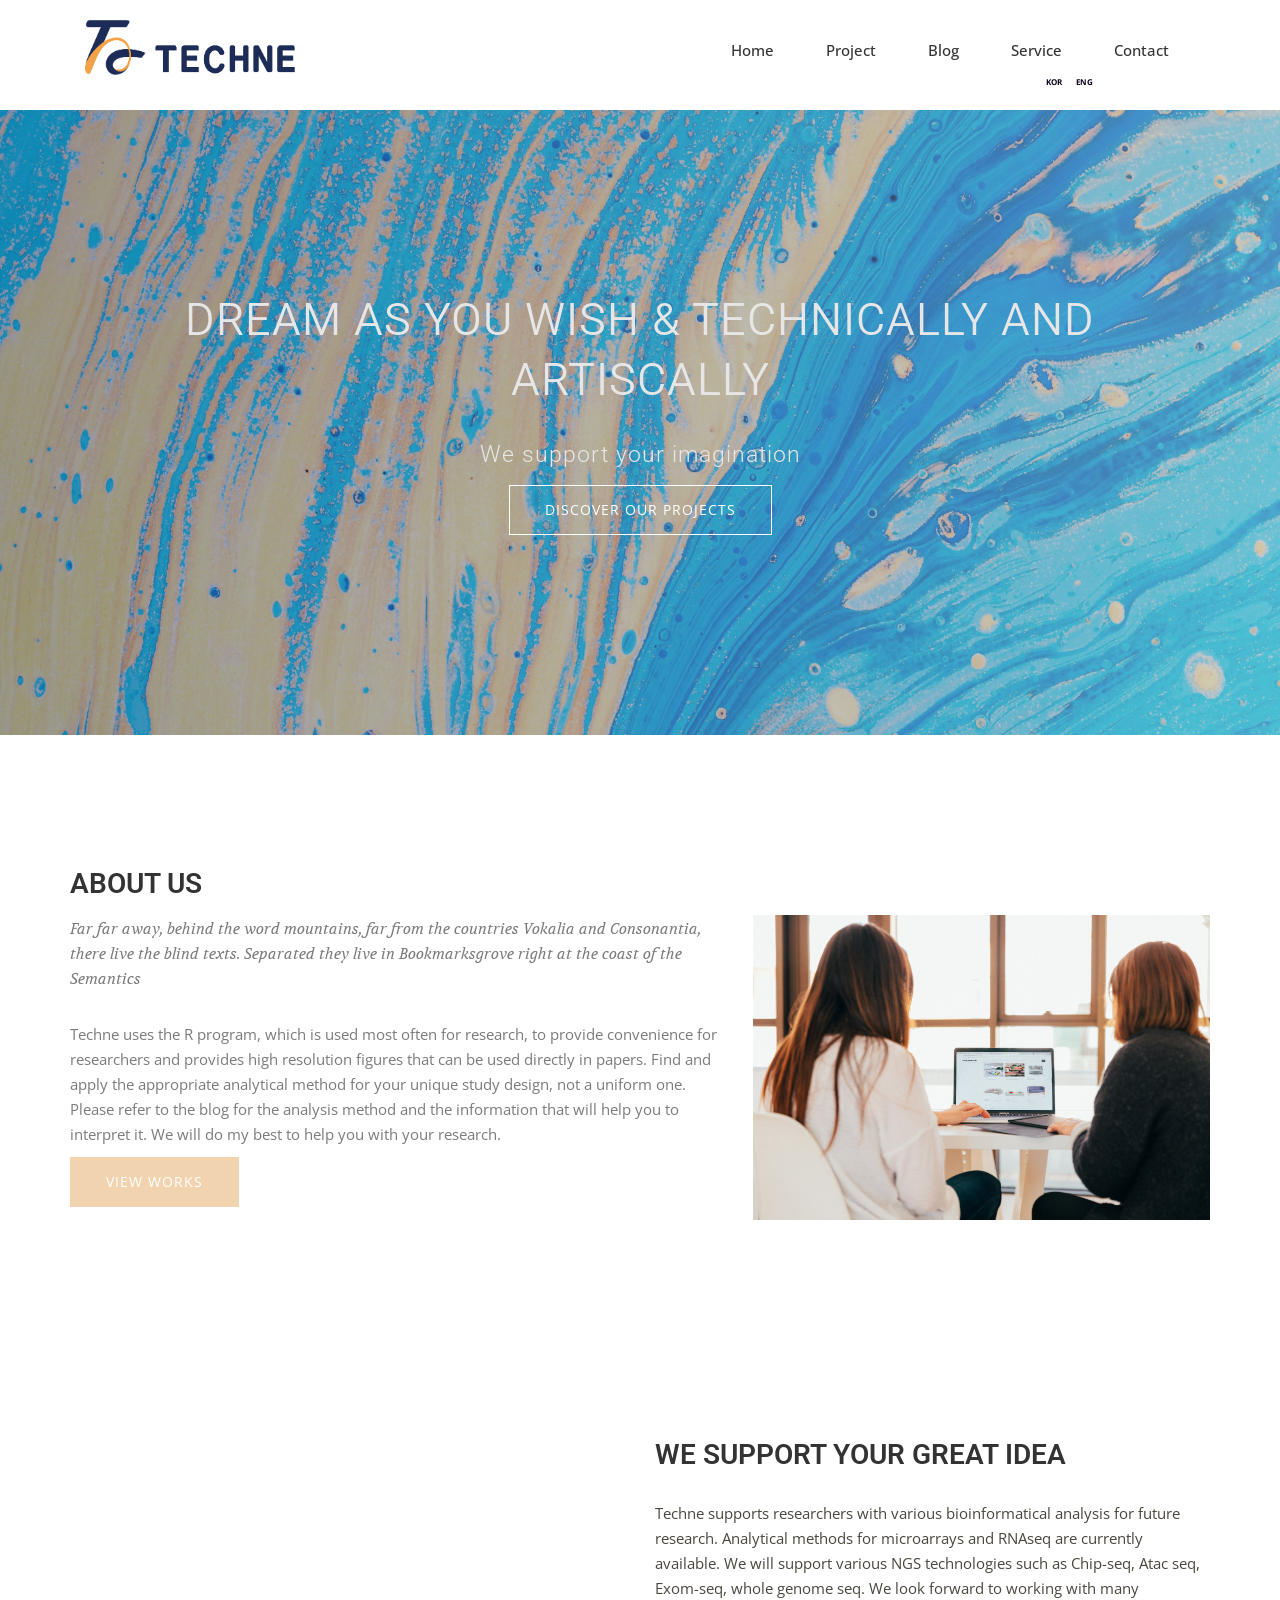
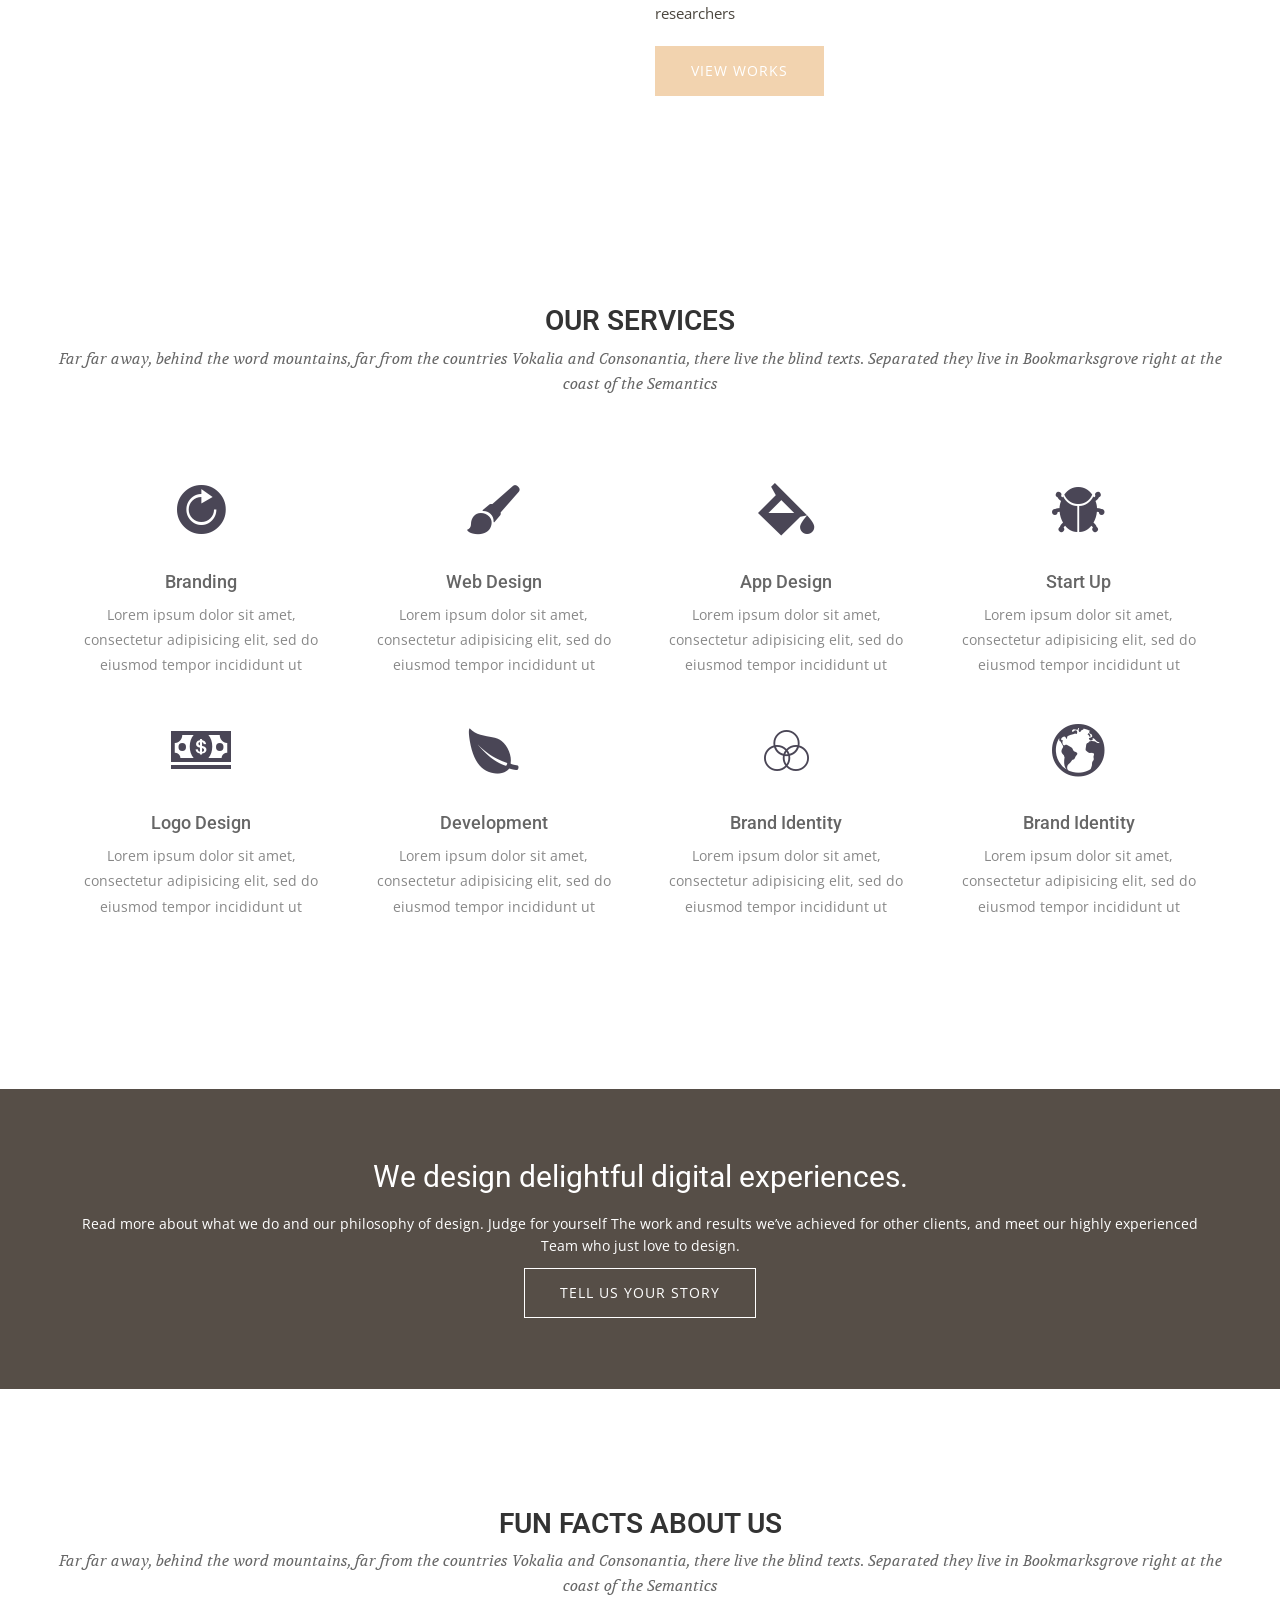
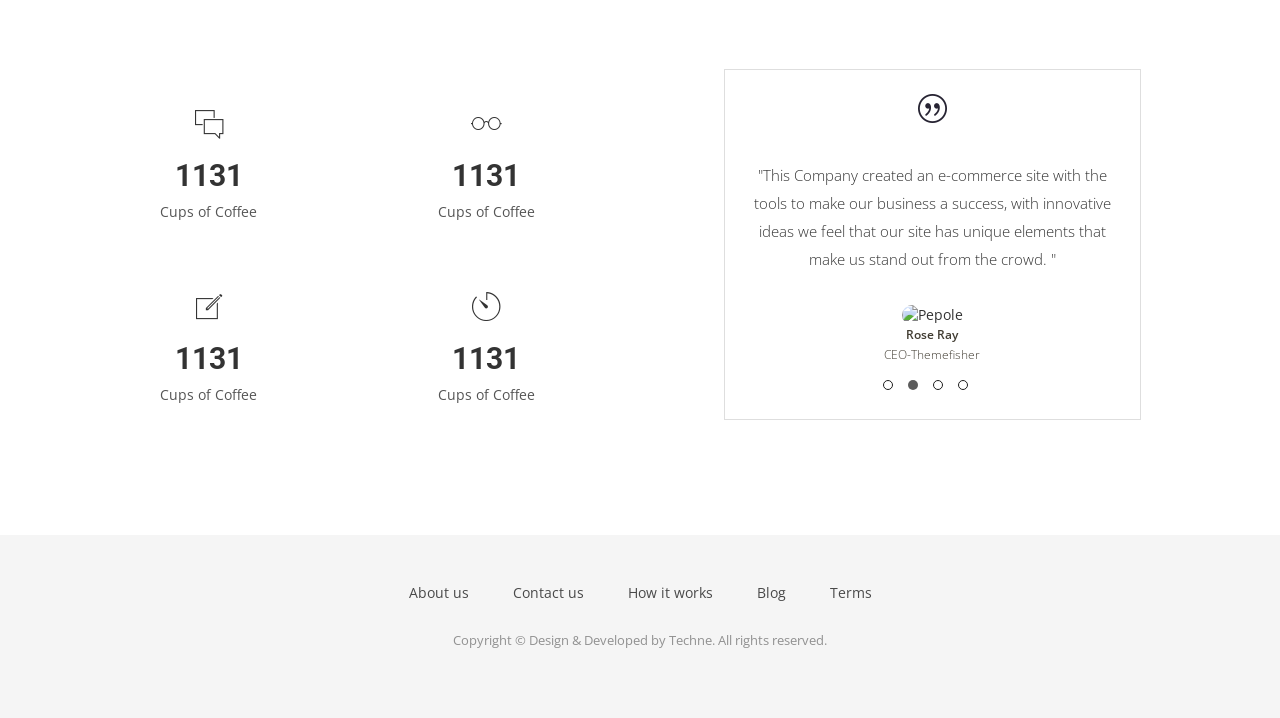
==== commit 7f9dc1fd: "rebuilding site 2019년 12월  4일 수요일 20시 02분 54초 KST" ====
--- a/index.html
+++ b/index.html
@@ -22,29 +22,29 @@
 <meta name="generator" content="Hugo 0.59.0" />
 
 
-    <link rel="stylesheet" href="http://localhost:1313/css/owl.carousel.css" />
-    <link rel="stylesheet" href="http://localhost:1313/css/bootstrap.min.css" />
-    <link rel="stylesheet" href="http://localhost:1313/css/font-awesome.min.css" />
-    <link rel="stylesheet" href="http://localhost:1313/css/ionicons.min.css" />
-    <link rel="stylesheet" href="http://localhost:1313/css/animate.css" />
-    <link rel="stylesheet" href="http://localhost:1313/css/syntax.css" />
-    <link rel="stylesheet" href="http://localhost:1313/css/venobox.css" />
+    <link rel="stylesheet" href="https://techne316.github.io/css/owl.carousel.css" />
+    <link rel="stylesheet" href="https://techne316.github.io/css/bootstrap.min.css" />
+    <link rel="stylesheet" href="https://techne316.github.io/css/font-awesome.min.css" />
+    <link rel="stylesheet" href="https://techne316.github.io/css/ionicons.min.css" />
+    <link rel="stylesheet" href="https://techne316.github.io/css/animate.css" />
+    <link rel="stylesheet" href="https://techne316.github.io/css/syntax.css" />
+    <link rel="stylesheet" href="https://techne316.github.io/css/venobox.css" />
 <!-- Main Stylesheet -->
 
-<link rel="stylesheet" href="http://localhost:1313/css/style.min.css" integrity="" media="screen">
-
-
-
-<script src="http://localhost:1313/js/jquery-1.10.2.min.js"></script>
-<script src="http://localhost:1313/js/bootstrap.min.js"></script>
-<script src="http://localhost:1313/js/owl.carousel.min.js"></script>
-<script src="http://localhost:1313/js/plugins.js"></script>
-<script src="http://localhost:1313/js/venobox.min.js"></script>
+<link rel="stylesheet" href="https://techne316.github.io/css/style.min.css" integrity="" media="screen">
+
+
+
+<script src="https://techne316.github.io/js/jquery-1.10.2.min.js"></script>
+<script src="https://techne316.github.io/js/bootstrap.min.js"></script>
+<script src="https://techne316.github.io/js/owl.carousel.min.js"></script>
+<script src="https://techne316.github.io/js/plugins.js"></script>
+<script src="https://techne316.github.io/js/venobox.min.js"></script>
 
 
 <!-- Main Script -->
 
-<script src="http://localhost:1313/js/main.min.js"></script>
+<script src="https://techne316.github.io/js/main.min.js"></script>
 
 <!-- google analitycs -->
 <script>
@@ -75,15 +75,15 @@
             <div class="navbar-header">
               <button type="button" class="navbar-toggle collapsed" data-toggle="collapse" data-target="#bs-example-navbar-collapse-1">
               </button>
-              <a class="navbar-brand" href="http://localhost:1313/">
-                <img src="http://localhost:1313/img/Techne.png" alt="Techne homepage Logo" style="width:210px;height:55px;">
+              <a class="navbar-brand" href="https://techne316.github.io/">
+                <img src="https://techne316.github.io/img/Techne.png" alt="Techne homepage Logo" style="width:210px;height:55px;">
               </a>
             </div>
 
             
               <div class="collapse navbar-collapse" id="bs-example-navbar-collapse-1">
                 <ul class="nav navbar-nav navbar-right">
-                  <li><a href="http://localhost:1313/"> Home </a>
+                  <li><a href="https://techne316.github.io/"> Home </a>
                   </li>
                   
                   
@@ -128,9 +128,9 @@
                  <div class="col-md-2">
                   <ul class="list-inline lang-list">
                   
-                  <li class="list-inline-item"><a href="http://localhost:1313/kor/" style="text-align:right;font-size:60%;">KOR</a></li>
-                  
-                  <li class="list-inline-item"><a href="http://localhost:1313/" style="text-align:right;font-size:60%;">ENG</a></li>
+                  <li class="list-inline-item"><a href="https://techne316.github.io/kor/" style="text-align:right;font-size:60%;">KOR</a></li>
+                  
+                  <li class="list-inline-item"><a href="https://techne316.github.io/" style="text-align:right;font-size:60%;">ENG</a></li>
                   
                   </ul>
                  </div> 
@@ -143,14 +143,14 @@
 
 	
 <!-- Slider Start -->
-<section id="slider" style="background-image: url('http://localhost:1313/img/pawel-czerwinski-g2Zf3hJyYAc-unsplash.jpg.webp'),url('http://localhost:1313/img/pawel-czerwinski-g2Zf3hJyYAc-unsplash.jpg');">
+<section id="slider" style="background-image: url('https://techne316.github.io/img/pawel-czerwinski-g2Zf3hJyYAc-unsplash.jpg.webp'),url('https://techne316.github.io/img/pawel-czerwinski-g2Zf3hJyYAc-unsplash.jpg');">
     <div class="container">
         <div class="row">
             <div class="col-md-10 col-md-offset-1">
                 <div class="block text-center">
                     <h1 class="animated fadeInUp text-uppercase">Dream as you wish & technically and artiscally</h1>
                     <p class="animated fadeInUp">We support your imagination</p>
-                    <a class="btn btn-main btn-solid-border" href="http://localhost:1313/" >Discover Our Projects</a>
+                    <a class="btn btn-main btn-solid-border" href="https://techne316.github.io/" >Discover Our Projects</a>
                 </div>
             </div>
         </div>
@@ -176,14 +176,14 @@
       </div>
       <div class="col-md-5 col-sm-12">
         <div class="block">
-         <img src=" http://localhost:1313/img/kobu-agency-7okkFhxrxNw-unsplash.jpg " alt="Img">
-        </div>
-      </div>
-    </div>
-  </div>
-</section>
-
-	<section id="feature" style="background-image: url('http://localhost:1313/img/allie-smith-zp-0uEqBwpU-unsplash.jpg.webp'),url('http://localhost:1313/img/allie-smith-zp-0uEqBwpU-unsplash.jpg');">
+         <img src=" https://techne316.github.io/img/kobu-agency-7okkFhxrxNw-unsplash.jpg " alt="Img">
+        </div>
+      </div>
+    </div>
+  </div>
+</section>
+
+	<section id="feature" style="background-image: url('https://techne316.github.io/img/allie-smith-zp-0uEqBwpU-unsplash.jpg.webp'),url('https://techne316.github.io/img/allie-smith-zp-0uEqBwpU-unsplash.jpg');">
 <div class="container">
   <div class="row">
     <div class="col-md-6 col-md-offset-6">
@@ -295,7 +295,7 @@
 
 
 	
-<section id="call-to-action" style="background-image: url('http://localhost:1313/img/call-to-action-bg.jpg');">
+<section id="call-to-action" style="background-image: url('https://techne316.github.io/img/call-to-action-bg.jpg');">
   
   <div class="container">
     <div class="row">
@@ -380,41 +380,41 @@
           <div id="testimonial-slider" class="owl-carousel">
             
             <div>
-                <img src="http://localhost:1313/img/cotation.png" alt="IMG">
+                <img src="https://techne316.github.io/img/cotation.png" alt="IMG">
                 <p>"This Company created an e-commerce site with the tools to make our business a success, with innovative ideas we feel that our site has unique elements that make us stand out from the crowd.
 "</p>
                 <div class="user">
-                  <img src="http://localhost:1313/img/item-img1.jpg" alt="Pepole">
+                  <img src="https://techne316.github.io/img/item-img1.jpg" alt="Pepole">
                   <p><span>Rose Ray</span> CEO-Themefisher</p>
                 </div>
             </div>
             
             <div>
-                <img src="http://localhost:1313/img/cotation.png" alt="IMG">
+                <img src="https://techne316.github.io/img/cotation.png" alt="IMG">
                 <p>"This Company created an e-commerce site with the tools to make our business a success, with innovative ideas we feel that our site has unique elements that make us stand out from the crowd.
 "</p>
                 <div class="user">
-                  <img src="http://localhost:1313/img/item-img1.jpg" alt="Pepole">
+                  <img src="https://techne316.github.io/img/item-img1.jpg" alt="Pepole">
                   <p><span>Rose Ray</span> CEO-Themefisher</p>
                 </div>
             </div>
             
             <div>
-                <img src="http://localhost:1313/img/cotation.png" alt="IMG">
+                <img src="https://techne316.github.io/img/cotation.png" alt="IMG">
                 <p>"This Company created an e-commerce site with the tools to make our business a success, with innovative ideas we feel that our site has unique elements that make us stand out from the crowd.
 "</p>
                 <div class="user">
-                  <img src="http://localhost:1313/img/item-img1.jpg" alt="Pepole">
+                  <img src="https://techne316.github.io/img/item-img1.jpg" alt="Pepole">
                   <p><span>Rose Ray</span> CEO-Themefisher</p>
                 </div>
             </div>
             
             <div>
-                <img src="http://localhost:1313/img/cotation.png" alt="IMG">
+                <img src="https://techne316.github.io/img/cotation.png" alt="IMG">
                 <p>"This Company created an e-commerce site with the tools to make our business a success, with innovative ideas we feel that our site has unique elements that make us stand out from the crowd.
 "</p>
                 <div class="user">
-                  <img src="http://localhost:1313/img/item-img1.jpg" alt="Pepole">
+                  <img src="https://techne316.github.io/img/item-img1.jpg" alt="Pepole">
                   <p><span>Rose Ray</span> CEO-Themefisher</p>
                 </div>
             </div>
